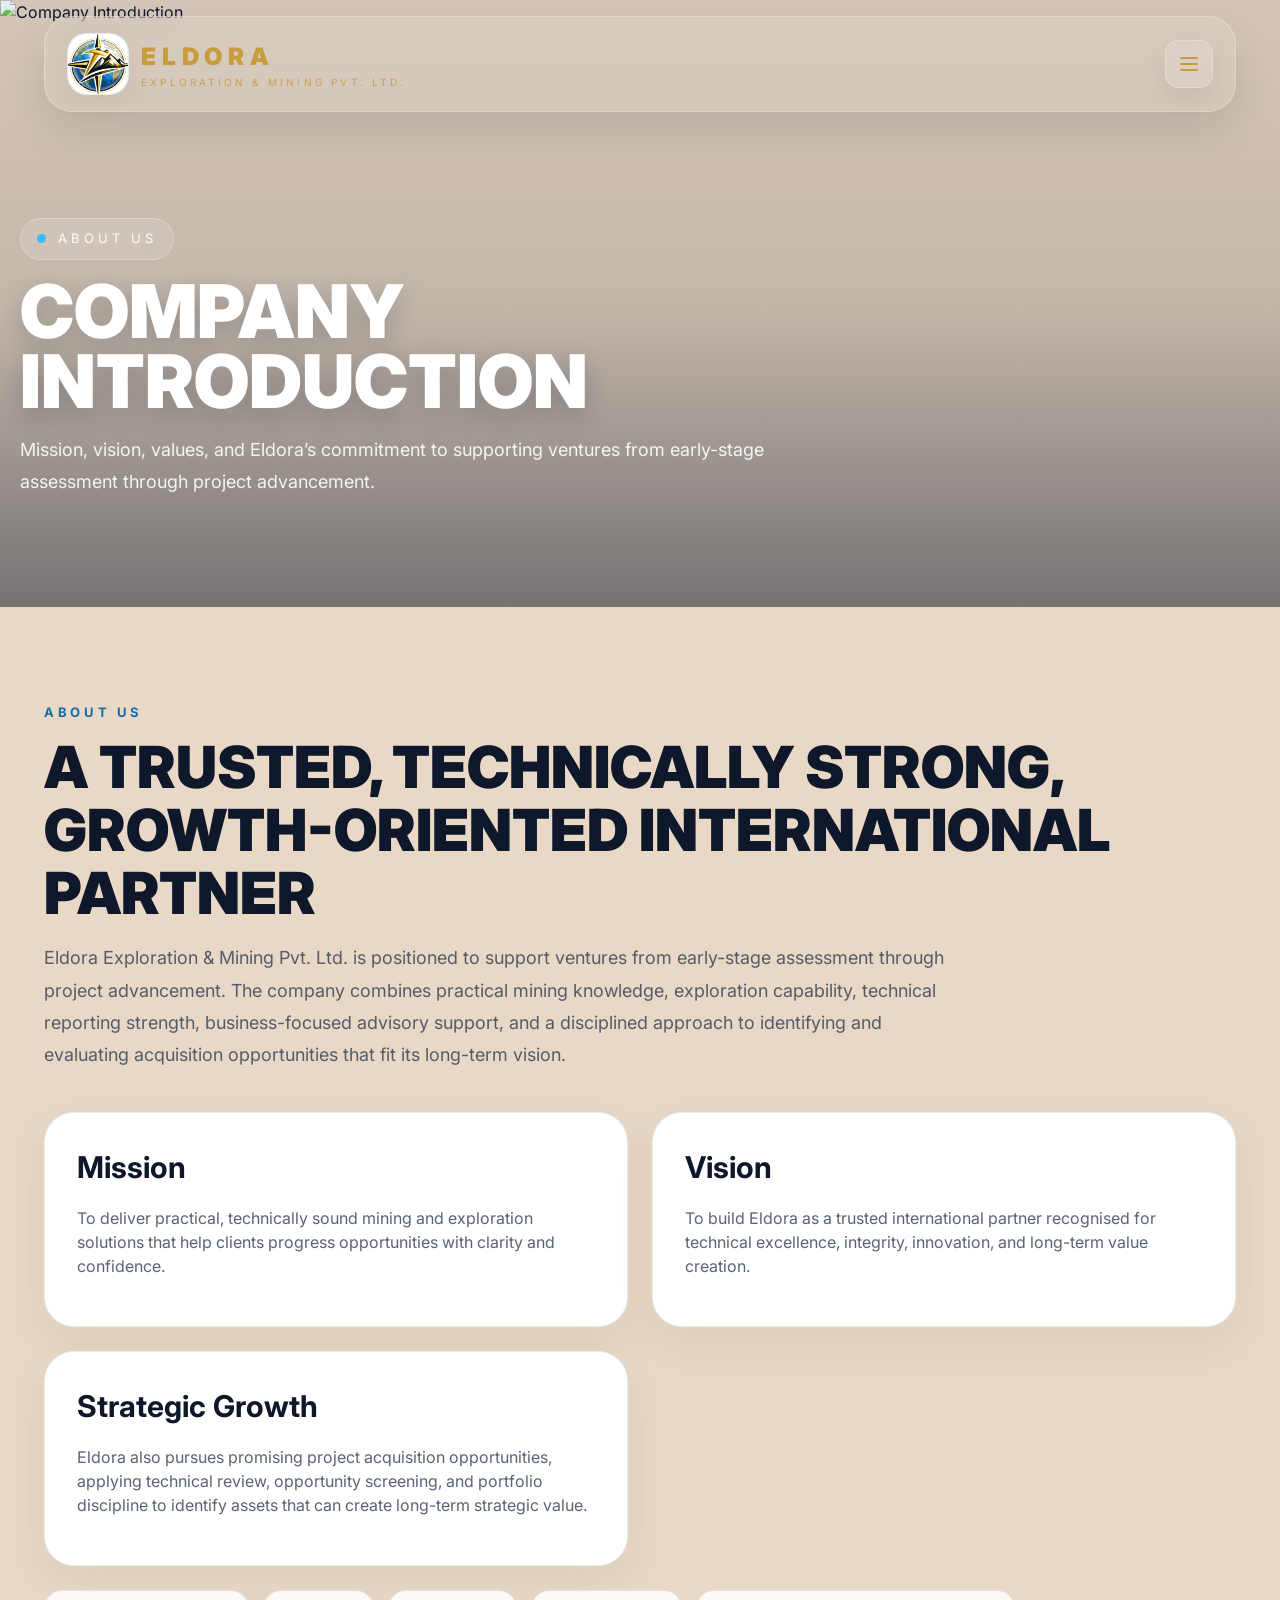
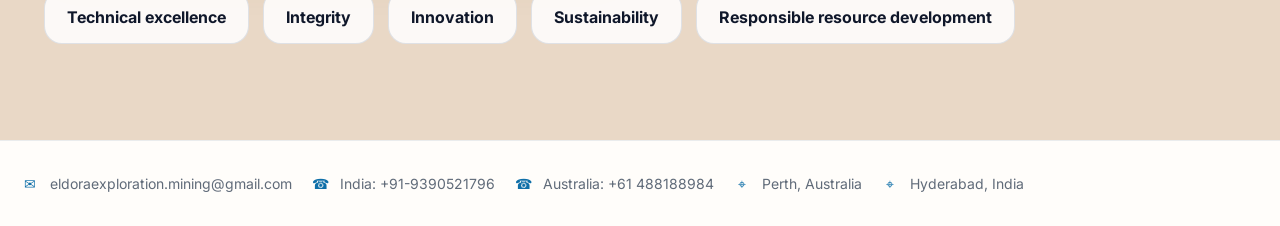
==== about.html @ e1c599df "Add files via upload" ====
<!DOCTYPE html>

<html lang="en"><head><meta charset="utf-8"/><meta content="width=device-width, initial-scale=1" name="viewport"/><title>Eldora | About Us</title><link href="https://fonts.googleapis.com" rel="preconnect"/><link crossorigin="" href="https://fonts.gstatic.com" rel="preconnect"/><link href="https://fonts.googleapis.com/css2?family=Inter:wght@400;500;600;700;800;900&amp;display=swap" rel="stylesheet"/><link href="styles.css" rel="stylesheet"/></head><body><div class="header-wrap"><div class="container"><div class="header"><a class="brand" href="index.html"><div class="brand-icon"><img alt="Eldora logo" src="assets/eldora-logo.png"/></div><div><div class="brand-title">ELDORA</div><div class="brand-sub">Exploration &amp; Mining Pvt. Ltd.</div></div></a><nav class="nav"><a href="index.html">Home</a><a class="active" href="about.html">About Us</a><a href="services.html">Services</a><a href="projects.html">Expertise / Projects</a><a href="project-acquisition.html">Project Acquisition</a><a href="why-choose.html">Why Choose Eldora</a><a href="global-presence.html">Global Presence</a><a href="directors.html">Directors</a><a href="experience.html">Experience</a><a href="contact.html">Contact</a></nav><a class="cta-btn" href="contact.html">Contact Us</a><button aria-expanded="false" aria-label="Open menu" class="menu-toggle" type="button"><span></span><span></span><span></span></button></div><div aria-hidden="true" class="mobile-nav"><a href="index.html">Home</a><a class="active" href="about.html">About Us</a><a href="services.html">Services</a><a href="projects.html">Expertise / Projects</a><a href="project-acquisition.html">Project Acquisition</a><a href="why-choose.html">Why Choose Eldora</a><a href="global-presence.html">Global Presence</a><a href="directors.html">Directors</a><a href="experience.html">Experience</a><a href="contact.html">Contact</a><a class="mobile-cta" href="contact.html">Contact Us</a></div></div></div><section class="inner-hero"><div class="bg"><img alt="Company Introduction" src="assets/about-hero.jpg"/><div class="overlay"></div></div><div class="container content"><div class="eyebrow"><span class="eyebrow-dot"></span>About Us</div><h1>Company Introduction</h1><p>Mission, vision, values, and Eldora’s commitment to supporting ventures from early-stage assessment through project advancement.</p></div></section><section class="section alt"><div class="container"><div class="page-title"><div class="eyebrow2">About Us</div><h2>A Trusted, Technically Strong, Growth-Oriented International Partner</h2><p>Eldora Exploration &amp; Mining Pvt. Ltd. is positioned to support ventures from early-stage assessment through project advancement. The company combines practical mining knowledge, exploration capability, technical reporting strength, business-focused advisory support, and a disciplined approach to identifying and evaluating acquisition opportunities that fit its long-term vision.</p></div><div class="grid-2"><div class="card pad"><h3>Mission</h3><p class="muted">To deliver practical, technically sound mining and exploration solutions that help clients progress opportunities with clarity and confidence.</p></div><div class="card pad"><h3>Vision</h3><p class="muted">To build Eldora as a trusted international partner recognised for technical excellence, integrity, innovation, and long-term value creation.</p></div><div class="card pad"><h3>Strategic Growth</h3><p class="muted">Eldora also pursues promising project acquisition opportunities, applying technical review, opportunity screening, and portfolio discipline to identify assets that can create long-term strategic value.</p></div></div><div class="btn-row" style="margin-top:24px"><span class="btn-outline">Technical excellence</span><span class="btn-outline">Integrity</span><span class="btn-outline">Innovation</span><span class="btn-outline">Sustainability</span><span class="btn-outline">Responsible resource development</span></div></div></section><footer class="footer"><div class="container footer-row"><div class="footer-contact"><span class="icon-line"><span class="icon">✉</span><span>eldoraexploration.mining@gmail.com</span></span><span class="icon-line"><span class="icon">☎</span><span>India: +91-9390521796</span></span><span class="icon-line"><span class="icon">☎</span><span>Australia: +61 488188984</span></span><span class="icon-line"><span class="icon">⌖</span><span>Perth, Australia</span></span><span class="icon-line"><span class="icon">⌖</span><span>Hyderabad, India</span></span></div></div></footer><script src="script.js"></script></body></html>
---- styles.css ----
:root{--bg:#060606;--card:#111111;--muted:rgba(255,255,255,.72);--muted2:rgba(255,255,255,.58);--orange:#f97316;--border:rgba(255,255,255,.10);--white:#fff;--light:#f4f4f4;--blue:#0a7bd0}*{box-sizing:border-box}html,body{margin:0;padding:0;font-family:Inter,Arial,sans-serif;background:var(--bg);color:#fff}body{line-height:1.5}a{text-decoration:none;color:inherit}button{font:inherit}.container{max-width:1240px;margin:0 auto;padding:0 24px}.header-wrap{position:fixed;inset:0 0 auto 0;z-index:50;padding-top:16px}.header{display:flex;align-items:center;justify-content:space-between;gap:18px;padding:16px 22px;border:1px solid var(--border);background:rgba(255,255,255,.08);backdrop-filter:blur(14px);border-radius:28px;box-shadow:0 25px 60px rgba(0,0,0,.35)}.brand{display:flex;align-items:center;gap:12px}.brand-icon{width:54px;height:54px;border-radius:18px;border:1px solid rgba(255,255,255,.15);background:#fff;padding:5px;display:flex;align-items:center;justify-content:center;overflow:hidden;box-shadow:0 8px 24px rgba(0,0,0,.18)}.brand-icon img{width:100%;height:100%;object-fit:contain;transform:scale(1.48);transform-origin:center center}.brand-title{font-weight:900;letter-spacing:.24em;font-size:20px}.brand-sub{font-size:10px;letter-spacing:.32em;text-transform:uppercase;color:rgba(255,255,255,.6)}.nav{display:flex;gap:18px;flex-wrap:wrap}.nav a{font-size:14px;color:rgba(255,255,255,.82)}.nav a.active,.nav a:hover{color:var(--orange)}.cta-btn,.btn,.btn-outline{display:inline-flex;align-items:center;justify-content:center;border-radius:18px;padding:14px 22px;border:1px solid transparent;font-weight:700}.cta-btn,.btn{background:var(--orange);color:#fff}.btn-outline{background:rgba(255,255,255,.08);border-color:rgba(255,255,255,.15);color:#fff}.btn-row{display:flex;gap:14px;flex-wrap:wrap}.hero{position:relative;min-height:100vh;overflow:hidden;padding-top:96px}.hero-slide{position:absolute;inset:0;opacity:0;transition:opacity .5s}.hero-slide.active{opacity:1}.hero-slide img{width:100%;height:100%;object-fit:cover;filter:brightness(1.08) contrast(1.08) saturate(1.08)}.hero-overlay{position:absolute;inset:0;background:linear-gradient(to bottom,rgba(0,0,0,.10),rgba(0,0,0,.24) 28%,rgba(0,0,0,.42) 60%,rgba(5,5,5,.78))}.hero-overlay2{position:absolute;inset:0;background:linear-gradient(90deg,rgba(0,0,0,.26),rgba(0,0,0,.06),rgba(0,0,0,.22))}.hero-content{position:relative;z-index:2;display:flex;min-height:calc(100vh - 96px);flex-direction:column;justify-content:center;padding-top:72px;padding-bottom:40px}.hero-content .eyebrow{align-self:flex-start}.eyebrow{display:inline-flex;align-items:center;gap:10px;width:fit-content;max-width:max-content;border:1px solid rgba(255,255,255,.12);background:rgba(255,255,255,.08);backdrop-filter:blur(10px);border-radius:999px;padding:8px 12px;font-size:11px;letter-spacing:.34em;text-transform:uppercase;color:rgba(255,255,255,.78)}.eyebrow-dot{width:8px;height:8px;border-radius:999px;background:var(--orange);display:inline-block}.hero h1{margin:18px 0 0;font-size:clamp(44px,7vw,80px);line-height:.96;font-weight:900;text-transform:uppercase;letter-spacing:-.03em;max-width:920px}.hero h1 .accent{display:inline-block;background:var(--orange);padding:10px 20px;box-shadow:0 22px 48px rgba(249,115,22,.32);margin-top:14px}.hero p{max-width:760px;font-size:18px;line-height:1.8;color:rgba(255,255,255,.84)}.hero-thumbs{position:absolute;right:24px;bottom:32px;display:flex;gap:12px;flex-wrap:wrap;justify-content:flex-end;max-width:min(100%,500px);margin-top:0}.thumb{position:relative;width:150px;height:94px;border-radius:18px;overflow:hidden;border:1px solid rgba(255,255,255,.12);background:transparent;padding:0;cursor:pointer}.thumb.active{border-color:var(--orange);box-shadow:0 16px 40px rgba(249,115,22,.25)}.thumb img{width:100%;height:100%;object-fit:cover;filter:brightness(1.08) contrast(1.08) saturate(1.1)}.thumb::after{content:'';position:absolute;inset:0;background:rgba(0,0,0,.12)}.thumb span{position:absolute;left:8px;right:8px;bottom:8px;font-size:10px;letter-spacing:.2em;text-transform:uppercase;color:#fff;text-align:left;z-index:1}.section{padding:96px 0}.section.alt{background:#080808}.inner-hero{position:relative;padding-top:128px;overflow:hidden}.inner-hero .bg{position:absolute;inset:0}.inner-hero .bg img{width:100%;height:100%;object-fit:cover;filter:brightness(1.05) contrast(1.05)}.inner-hero .overlay{position:absolute;inset:0;background:linear-gradient(to bottom,rgba(0,0,0,.22),rgba(0,0,0,.48),rgba(5,5,5,.96))}.inner-hero .content{position:relative;z-index:2;padding:90px 0}.inner-hero h1{font-size:clamp(40px,6vw,74px);line-height:.95;font-weight:900;text-transform:uppercase;margin:16px 0 0;max-width:900px}.inner-hero p{max-width:800px;color:rgba(255,255,255,.84);font-size:18px;line-height:1.8}.page-title{margin-bottom:40px}.page-title .eyebrow2{font-size:13px;letter-spacing:.28em;text-transform:uppercase;color:var(--orange);font-weight:700;margin-bottom:14px}.page-title h2{font-size:clamp(34px,5vw,58px);text-transform:uppercase;line-height:1.08;margin:0 0 12px;font-weight:900}.page-title p{max-width:900px;color:var(--muted);font-size:18px;line-height:1.8}.card{background:var(--card);border:1px solid var(--border);border-radius:30px;box-shadow:0 20px 50px rgba(0,0,0,.2)}.card.pad{padding:32px}.card h3{margin:0 0 10px;font-size:30px}.muted{color:var(--muted)} .muted2{color:var(--muted2)}.grid-2{display:grid;grid-template-columns:1fr 1fr;gap:24px}.grid-3{display:grid;grid-template-columns:repeat(3,1fr);gap:24px}.grid-4{display:grid;grid-template-columns:repeat(4,1fr);gap:16px}.grid-2-1{display:grid;grid-template-columns:.95fr 1.05fr;gap:32px}.service-list{display:grid;grid-template-columns:repeat(3,1fr);gap:16px;margin-top:24px}.service-item,.small-box,.contact-box{background:rgba(255,255,255,.03);border:1px solid var(--border);border-radius:24px;padding:20px}.service-item h5,.small-box h5{margin:0 0 8px;font-size:16px}.service-item p,.small-box p{margin:0;color:var(--muted2);font-size:14px;line-height:1.8}.logo-badge{display:inline-flex;width:58px;height:58px;align-items:center;justify-content:center;overflow:hidden;border-radius:18px;border:1px solid rgba(255,255,255,.18);background:#fff;padding:7px;box-shadow:0 10px 26px rgba(0,0,0,.22);margin-bottom:18px}.logo-badge img{width:100%;height:100%;object-fit:contain;transform:scale(1.28);transform-origin:center center}.director-photo{width:220px;height:220px;border-radius:999px;overflow:hidden;margin:0 auto 24px;border:4px solid rgba(255,255,255,.12);box-shadow:0 16px 36px rgba(0,0,0,.28);background:#0b0b0b}.director-photo img{width:100%;height:100%}.director-photo.vivek img{object-fit:contain;padding:10px;background:#0b0b0b}.director-photo.rakhi img{object-fit:cover;object-position:top}.icon-line{display:flex;align-items:flex-start;gap:10px}.icon{display:inline-flex;align-items:center;justify-content:center;width:20px;flex:0 0 20px;color:var(--orange)}.footer{border-top:1px solid var(--border);background:rgba(0,0,0,.85)}.footer-row{display:flex;flex-wrap:wrap;gap:24px;justify-content:space-between;align-items:center;padding:32px 0}.footer-links{display:flex;flex-wrap:wrap;gap:18px;font-size:14px;color:rgba(255,255,255,.74)}.footer-contact{display:flex;flex-wrap:wrap;gap:18px;font-size:14px;color:rgba(255,255,255,.74)}.light-section{background:#f4f4f4;color:#000}.light-box{background:rgba(0,0,0,.03);border:1px solid rgba(0,0,0,.10);border-radius:24px;padding:20px}.map-embed{overflow:hidden;border-radius:30px;border:1px solid rgba(0,0,0,.08);box-shadow:0 20px 50px rgba(0,0,0,.08);background:#fff}.map-embed iframe{width:100%;height:420px;border:0}@media (max-width:1024px){.nav{display:none}.grid-4,.grid-3,.grid-2,.grid-2-1,.service-list{grid-template-columns:1fr 1fr}.header{padding:14px 16px}.brand-title{font-size:18px}}@media (max-width:700px){.container{padding:0 16px}.grid-4,.grid-3,.grid-2,.grid-2-1,.service-list{grid-template-columns:1fr}.hero{padding-top:92px}.hero-content{padding-top:24px;padding-bottom:24px}.hero h1{font-size:42px}.hero p,.inner-hero p,.page-title p{font-size:16px}.hero-thumbs{position:static;max-width:none;margin-top:28px;justify-content:flex-start}.footer-row{align-items:flex-start}.footer-links,.footer-contact{flex-direction:column;gap:10px}}

/* Hamburger menu controls */
.menu-toggle{
  display:inline-flex !important;
  width:48px;
  height:48px;
  border-radius:14px;
  border:1px solid rgba(255,255,255,.15);
  background:rgba(255,255,255,.10);
  align-items:center;
  justify-content:center;
  gap:4px;
  cursor:pointer;
  flex-direction:column;
  box-shadow:0 10px 24px rgba(0,0,0,.18);
}
.menu-toggle span{
  display:block;
  width:18px;
  height:2px;
  border-radius:999px;
  background:#fff;
}
.nav{
  display:none !important;
}
.cta-btn{
  display:none !important;
}
.header{
  flex-wrap:nowrap;
}

.mobile-nav{
  display:none;
  margin-top:14px;
  padding:14px;
  border:1px solid rgba(255,255,255,.10);
  background:#0c0c0cf2;
  backdrop-filter:blur(10px);
  border-radius:24px;
  box-shadow:0 20px 50px rgba(0,0,0,.28);
  flex-direction:column;
  gap:10px;
  max-height:calc(100vh - 130px) !important;
  overflow-y:auto !important;
  overflow-x:hidden !important;
  -webkit-overflow-scrolling:touch;
  scrollbar-width:thin;
}
.mobile-nav a{
  display:block;
  padding:12px 14px;
  border-radius:14px;
  border:1px solid rgba(255,255,255,.08);
  background:rgba(255,255,255,.03);
  font-size:14px;
  color:rgba(255,255,255,.85);
}
.mobile-nav a.active{
  border-color:rgba(249,115,22,.35);
  background:rgba(249,115,22,.10);
  color:#fdba74;
}
.mobile-nav .mobile-cta{
  background:#f97316;
  border-color:transparent;
  color:#fff;
  text-align:center;
  font-weight:700;
}
.header-wrap.mobile-open .mobile-nav{
  display:flex !important;
}
.mobile-nav::-webkit-scrollbar{
  width:8px;
}
.mobile-nav::-webkit-scrollbar-track{
  background:rgba(255,255,255,0.06);
  border-radius:999px;
}
.mobile-nav::-webkit-scrollbar-thumb{
  background:rgba(249,115,22,0.75);
  border-radius:999px;
}
.mobile-nav::-webkit-scrollbar-thumb:hover{
  background:rgba(249,115,22,0.95);
}

/* Contact form sequence fix */
.contact-form .form-grid,
.form-grid{
  display:grid;
  grid-template-columns:1fr !important;
  gap:16px;
}
.contact-form .field-group,
.contact-form .field-group-full,
.field-group,
.field-group-full{
  grid-column:1 / -1 !important;
}
.contact-form .submit-btn,
.submit-btn{
  margin-top:18px;
}

/* === Theme-only light corporate update === */
:root{
  --bg:#efe6dc;
  --card:#fffdfa;
  --muted:rgba(51,65,85,.82);
  --muted2:rgba(71,85,105,.74);
  --orange:#0f6fa8; /* blue accent */
  --border:rgba(148,163,184,.20);
  --light:#f7f2eb;
  --blue:#0f6fa8;
}
html,body{
  background:var(--bg);
  color:#0f172a;
}
.header{
  border:1px solid rgba(255,255,255,.24);
  background:rgba(255,255,255,.10);
  backdrop-filter:blur(18px);
  box-shadow:0 18px 42px rgba(15,23,42,.10);
}
.brand-sub{color:rgba(71,85,105,.78)}
.hero h1 .accent{box-shadow:0 22px 48px rgba(15,111,168,.26)}
.thumb.active{box-shadow:0 16px 40px rgba(15,111,168,.22)}
.section{background:transparent}
.section.alt{background:#f4ede5}
.page-title p,.muted{color:rgba(51,65,85,.82)}
.muted2,.service-item p,.small-box p{color:rgba(71,85,105,.74)}
.page-title .eyebrow2,.icon{color:var(--orange)}
.card{
  background:var(--card);
  border-color:var(--border);
  box-shadow:0 16px 40px rgba(114,91,69,.08);
}
.contact-box,.service-item,.small-box{
  background:#fbf7f2;
  border-color:var(--border);
}
.contact-box{color:#334155}
.footer{
  border-top:1px solid var(--border);
  background:#fffdfa;
}
.footer-links,.footer-contact{color:rgba(51,65,85,.78)}
.footer-links a:hover,.footer-links a.active{color:var(--orange)}
.brand-icon{
  border-color:rgba(148,163,184,.24);
  box-shadow:0 8px 24px rgba(114,91,69,.10);
}
.light-section{
  background:#f4ede5;
  color:#0f172a;
}
.light-box{
  background:#fbf7f2;
  border-color:rgba(148,163,184,.18);
}
.map-embed{
  border-color:rgba(148,163,184,.18);
  box-shadow:0 16px 40px rgba(114,91,69,.08);
}
.btn{
  background:var(--orange);
  color:#fff;
}
.btn:hover,.cta-btn:hover{background:#0c628f}
.btn-outline{
  background:rgba(255,255,255,.85);
  border-color:rgba(148,163,184,.28);
  color:#0f172a;
}
.hero .btn-outline,
.inner-hero .btn-outline{
  background:rgba(255,255,255,.10);
  border-color:rgba(255,255,255,.20);
  color:#fff;
}
.nav a{color:rgba(30,41,59,.82)}
.nav a.active,.nav a:hover{color:var(--orange)}
.menu-toggle{
  border:1px solid rgba(255,255,255,.24);
  background:rgba(255,255,255,.12);
  box-shadow:0 10px 24px rgba(15,23,42,.08);
}
.menu-toggle span{background:#fff}
.mobile-nav{
  border:1px solid rgba(255,255,255,.24);
  background:rgba(255,255,255,.14);
  backdrop-filter:blur(18px);
  box-shadow:0 20px 50px rgba(15,23,42,.10);
}
.mobile-nav a{
  border:1px solid rgba(148,163,184,.18);
  background:rgba(255,255,255,.68);
  color:#334155;
}
.mobile-nav a.active{
  border-color:rgba(15,111,168,.28);
  background:rgba(15,111,168,.10);
  color:var(--orange);
}
.mobile-nav .mobile-cta{
  background:var(--orange);
  color:#fff;
}
.mobile-nav::-webkit-scrollbar-track{background:rgba(148,163,184,.15)}
.mobile-nav::-webkit-scrollbar-thumb{background:rgba(15,111,168,.72)}
.mobile-nav::-webkit-scrollbar-thumb:hover{background:rgba(15,111,168,.9)}
/* Keep small home-page capability text strong */
.grid-4 .contact-box,
.grid-4 .contact-box *{
  color:#334155;
}



/* === Inner-page title banner visibility fix === */
.inner-hero .bg img{
  filter: brightness(1.18) contrast(1.05) saturate(1.04) !important;
}
.inner-hero .overlay{
  background: linear-gradient(
    to bottom,
    rgba(15,23,42,.08),
    rgba(15,23,42,.16),
    rgba(15,23,42,.52)
  ) !important;
}
.inner-hero .eyebrow{
  color: rgba(255,255,255,.94) !important;
  border-color: rgba(255,255,255,.26) !important;
  background: rgba(255,255,255,.14) !important;
}
.inner-hero .eyebrow-dot{
  background: #38bdf8 !important;
}
.inner-hero h1{
  color: #ffffff !important;
  text-shadow: 0 8px 24px rgba(15,23,42,.22);
}
.inner-hero p{
  color: rgba(255,255,255,.90) !important;
}



/* === Homepage hero visibility fix to match inner-page title banners === */
.hero-slide img{
  filter: brightness(1.18) contrast(1.05) saturate(1.04) !important;
}
.hero-overlay{
  background: linear-gradient(
    to bottom,
    rgba(15,23,42,.08),
    rgba(15,23,42,.16) 28%,
    rgba(15,23,42,.34) 60%,
    rgba(15,23,42,.58)
  ) !important;
}
.hero-overlay2{
  background: linear-gradient(
    90deg,
    rgba(15,23,42,.18),
    rgba(15,23,42,.04),
    rgba(15,23,42,.14)
  ) !important;
}
.hero .eyebrow{
  color: rgba(255,255,255,.94) !important;
  border-color: rgba(255,255,255,.26) !important;
  background: rgba(255,255,255,.14) !important;
}
.hero .eyebrow-dot{
  background: #38bdf8 !important;
}
.hero h1{
  color: #ffffff !important;
  text-shadow: 0 8px 24px rgba(15,23,42,.22);
}
.hero p{
  color: rgba(255,255,255,.90) !important;
}



/* === Restore white cards/panels while keeping darker ivory page backgrounds === */
.card,
.contact-box,
.service-item,
.small-box,
.light-box{
  background:#fff !important;
}

.contact-box,
.service-item,
.small-box,
.light-box,
.card{
  border-color: var(--border) !important;
}

/* === Inner card blue treatment (cards inside cards only) === */
.card .service-item,
.card .small-box,
.card .contact-box,
.card .light-box{
  background:#eaf4fb !important;
  border-color:#c7dceb !important;
}

.card .service-item h5,
.card .small-box h5,
.card .contact-box h5,
.card .light-box h5{
  color:#0f172a !important;
}

.card .service-item p,
.card .small-box p,
.card .contact-box p,
.card .light-box p,
.card .service-item .muted,
.card .small-box .muted,
.card .contact-box .muted,
.card .light-box .muted{
  color:#475569 !important;
}

/* === Inner blue cards: white text === */
.card .service-item,
.card .small-box,
.card .contact-box,
.card .light-box{
  background:#2f6f9f !important;
  border-color:#2a638e !important;
}

.card .service-item h5,
.card .small-box h5,
.card .contact-box h5,
.card .light-box h5,
.card .service-item p,
.card .small-box p,
.card .contact-box p,
.card .light-box p,
.card .service-item .muted,
.card .small-box .muted,
.card .contact-box .muted,
.card .light-box .muted,
.card .service-item,
.card .small-box,
.card .contact-box,
.card .light-box{
  color:#ffffff !important;
}

/* === Revert inner cards back to black-and-white === */
.card .service-item,
.card .small-box,
.card .contact-box,
.card .light-box{
  background:#ffffff !important;
  border-color: var(--border) !important;
  color:#0f172a !important;
}

.card .service-item h5,
.card .small-box h5,
.card .contact-box h5,
.card .light-box h5{
  color:#0f172a !important;
}

.card .service-item p,
.card .small-box p,
.card .contact-box p,
.card .light-box p,
.card .service-item .muted,
.card .small-box .muted,
.card .contact-box .muted,
.card .light-box .muted{
  color:#475569 !important;
}

/* === Darker ivory theme with a stronger warm-brown tint === */
:root{
  --bg:#e2d4c6;
  --light:#ebdfd2;
}

html,body{
  background:var(--bg) !important;
}

.section.alt{
  background:#e7d8c9 !important;
}

.light-section{
  background:#e7d8c9 !important;
}

/* Preserve white cards/panels while warming the page canvas only */
.card,
.contact-box,
.service-item,
.small-box,
.light-box{
  background:#ffffff !important;
}

/* === Header brand and menu gold enhancement === */
.header .brand-icon{
  width:62px !important;
  height:62px !important;
  border-radius:20px !important;
}

.header .brand-title{
  font-size:24px !important;
  color:#c89b3c !important;
}

.header .brand-sub{
  color:rgba(200,155,60,.88) !important;
}

.header .nav a{
  color:#c89b3c !important;
  font-weight:600 !important;
}

.header .nav a.active,
.header .nav a:hover{
  color:#e0b24e !important;
}

.header .menu-toggle span{
  background:#c89b3c !important;
}

/* === Hamburger menu panel grey refinement === */
.mobile-nav{
  background:rgba(107,114,128,.16) !important;
  border-color:rgba(107,114,128,.28) !important;
}

.mobile-nav a{
  background:rgba(107,114,128,.14) !important;
  border-color:rgba(107,114,128,.22) !important;
  color:#e5e7eb !important;
}

.mobile-nav a.active{
  background:rgba(15,111,168,.14) !important;
  border-color:rgba(15,111,168,.28) !important;
  color:#e0b24e !important;
}

.mobile-nav .mobile-cta{
  color:#ffffff !important;
}

.mobile-nav::-webkit-scrollbar-track{
  background:rgba(107,114,128,.18) !important;
}

/* === Hamburger menu panel darker grey refinement === */
.mobile-nav{
  background:rgba(75,85,99,.24) !important;
  border-color:rgba(75,85,99,.38) !important;
}

.mobile-nav a{
  background:rgba(75,85,99,.22) !important;
  border-color:rgba(75,85,99,.30) !important;
  color:#f3f4f6 !important;
}

.mobile-nav a.active{
  background:rgba(15,111,168,.16) !important;
  border-color:rgba(15,111,168,.30) !important;
  color:#e0b24e !important;
}

.mobile-nav .mobile-cta{
  color:#ffffff !important;
}

.mobile-nav::-webkit-scrollbar-track{
  background:rgba(75,85,99,.24) !important;
}

/* === Hamburger menu panel 80 percent grey refinement === */
.mobile-nav{
  background:rgba(55,65,81,.34) !important;
  border-color:rgba(55,65,81,.46) !important;
}

.mobile-nav a{
  background:rgba(55,65,81,.30) !important;
  border-color:rgba(55,65,81,.38) !important;
  color:#f8fafc !important;
}

.mobile-nav a.active{
  background:rgba(15,111,168,.18) !important;
  border-color:rgba(15,111,168,.34) !important;
  color:#e0b24e !important;
}

.mobile-nav .mobile-cta{
  color:#ffffff !important;
}

.mobile-nav::-webkit-scrollbar-track{
  background:rgba(55,65,81,.28) !important;
}

/* === Home hero eyebrow size increase only === */
.hero .eyebrow{
  font-size:13px !important;
  letter-spacing:.30em !important;
  padding:10px 16px !important;
  gap:12px !important;
}
.hero .eyebrow-dot{
  width:9px !important;
  height:9px !important;
}

/* === Inner-page glass title labels match home hero size === */
.inner-hero .eyebrow{
  font-size:13px !important;
  letter-spacing:.30em !important;
  padding:10px 16px !important;
  gap:12px !important;
}
.inner-hero .eyebrow-dot{
  width:9px !important;
  height:9px !important;
}

/* === Ivory theme with a touch more brown warmth only === */
:root{
  --bg:#e6d6c4 !important;
  --light:#eedccc !important;
}

html,body{
  background:var(--bg) !important;
}

.section.alt{
  background:#e9d8c6 !important;
}

.light-section{
  background:#e9d8c6 !important;
}
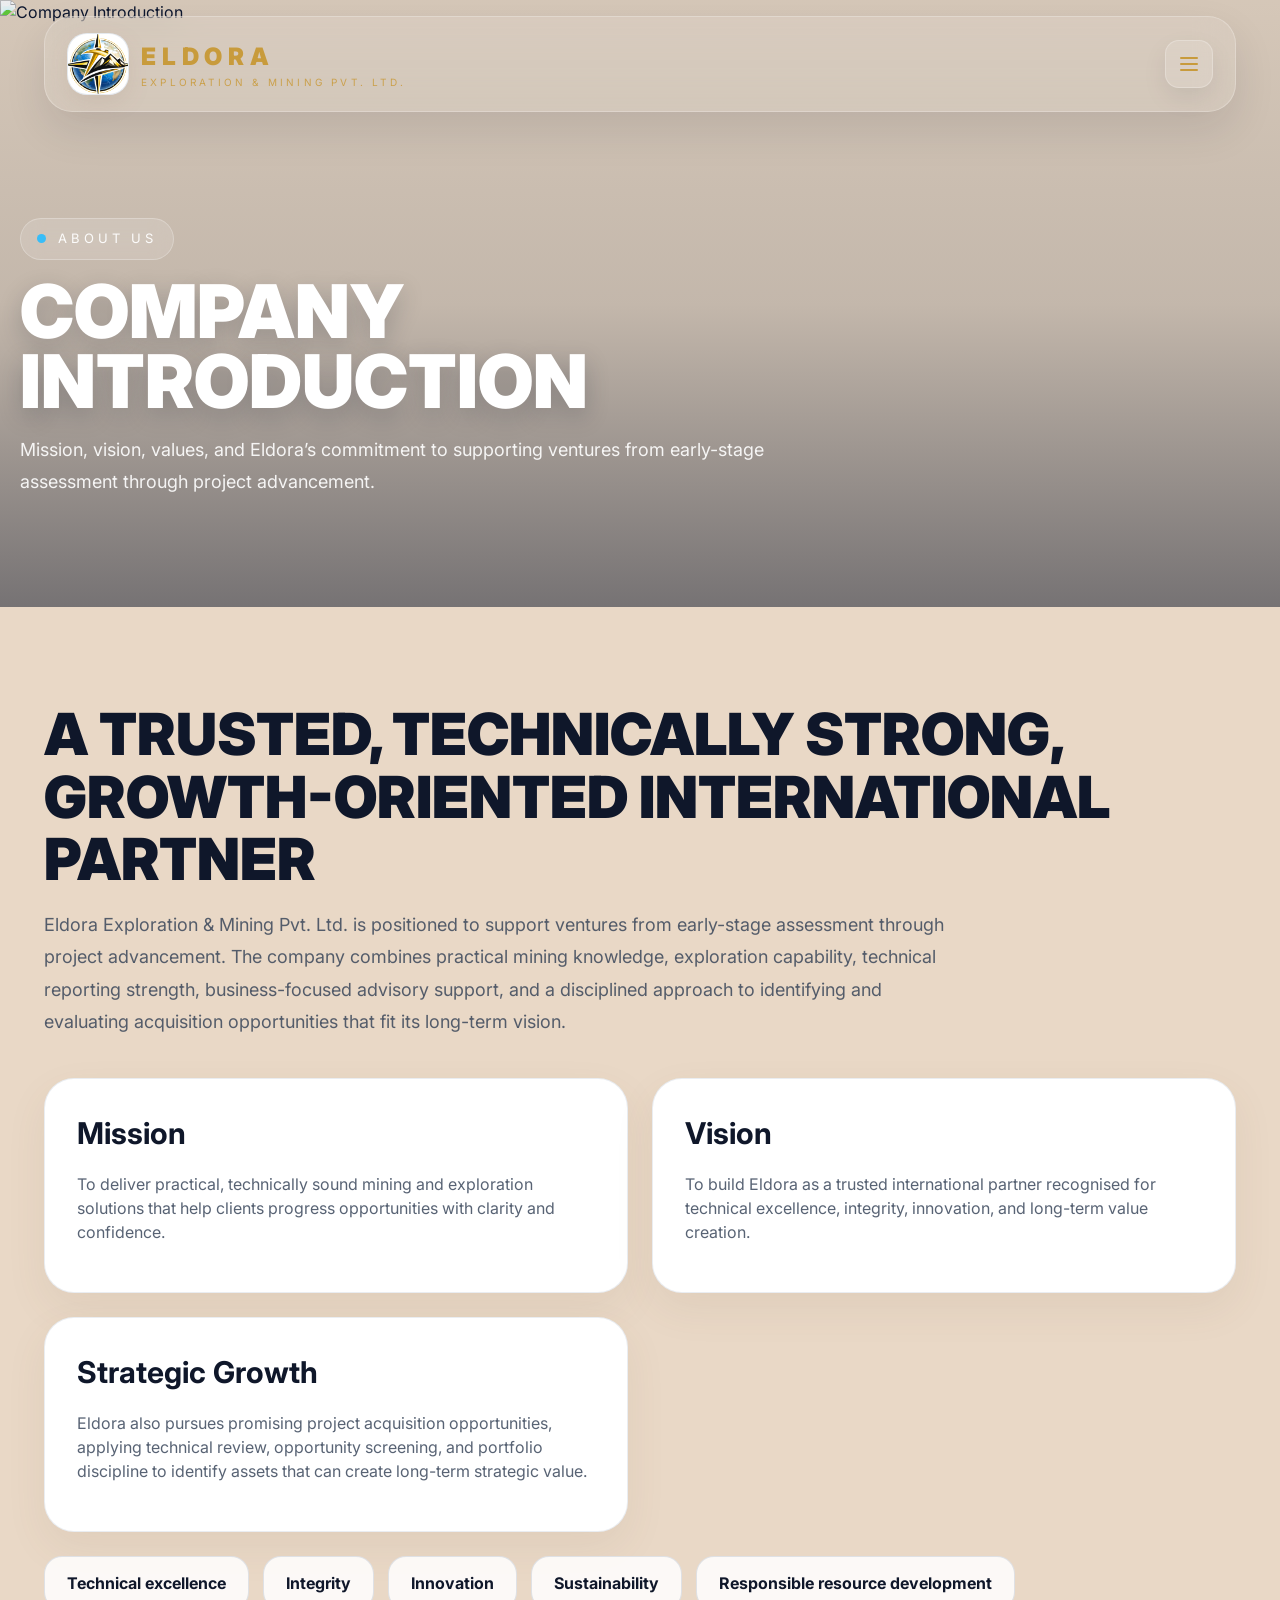
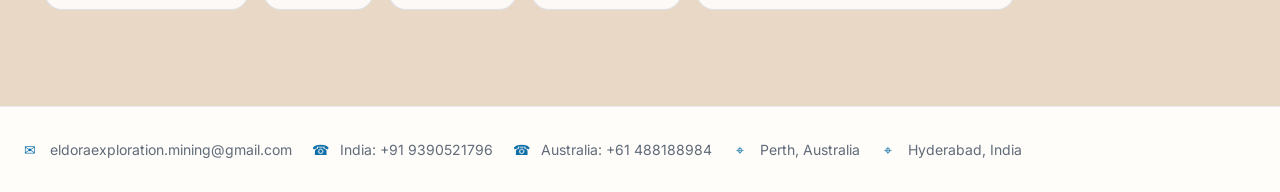
==== commit 9d10b7ff: "Add files via upload" ====
--- a/about.html
+++ b/about.html
@@ -1,3 +1,3 @@
 <!DOCTYPE html>
 
-<html lang="en"><head><meta charset="utf-8"/><meta content="width=device-width, initial-scale=1" name="viewport"/><title>Eldora | About Us</title><link href="https://fonts.googleapis.com" rel="preconnect"/><link crossorigin="" href="https://fonts.gstatic.com" rel="preconnect"/><link href="https://fonts.googleapis.com/css2?family=Inter:wght@400;500;600;700;800;900&amp;display=swap" rel="stylesheet"/><link href="styles.css" rel="stylesheet"/></head><body><div class="header-wrap"><div class="container"><div class="header"><a class="brand" href="index.html"><div class="brand-icon"><img alt="Eldora logo" src="assets/eldora-logo.png"/></div><div><div class="brand-title">ELDORA</div><div class="brand-sub">Exploration &amp; Mining Pvt. Ltd.</div></div></a><nav class="nav"><a href="index.html">Home</a><a class="active" href="about.html">About Us</a><a href="services.html">Services</a><a href="projects.html">Expertise / Projects</a><a href="project-acquisition.html">Project Acquisition</a><a href="why-choose.html">Why Choose Eldora</a><a href="global-presence.html">Global Presence</a><a href="directors.html">Directors</a><a href="experience.html">Experience</a><a href="contact.html">Contact</a></nav><a class="cta-btn" href="contact.html">Contact Us</a><button aria-expanded="false" aria-label="Open menu" class="menu-toggle" type="button"><span></span><span></span><span></span></button></div><div aria-hidden="true" class="mobile-nav"><a href="index.html">Home</a><a class="active" href="about.html">About Us</a><a href="services.html">Services</a><a href="projects.html">Expertise / Projects</a><a href="project-acquisition.html">Project Acquisition</a><a href="why-choose.html">Why Choose Eldora</a><a href="global-presence.html">Global Presence</a><a href="directors.html">Directors</a><a href="experience.html">Experience</a><a href="contact.html">Contact</a><a class="mobile-cta" href="contact.html">Contact Us</a></div></div></div><section class="inner-hero"><div class="bg"><img alt="Company Introduction" src="assets/about-hero.jpg"/><div class="overlay"></div></div><div class="container content"><div class="eyebrow"><span class="eyebrow-dot"></span>About Us</div><h1>Company Introduction</h1><p>Mission, vision, values, and Eldora’s commitment to supporting ventures from early-stage assessment through project advancement.</p></div></section><section class="section alt"><div class="container"><div class="page-title"><div class="eyebrow2">About Us</div><h2>A Trusted, Technically Strong, Growth-Oriented International Partner</h2><p>Eldora Exploration &amp; Mining Pvt. Ltd. is positioned to support ventures from early-stage assessment through project advancement. The company combines practical mining knowledge, exploration capability, technical reporting strength, business-focused advisory support, and a disciplined approach to identifying and evaluating acquisition opportunities that fit its long-term vision.</p></div><div class="grid-2"><div class="card pad"><h3>Mission</h3><p class="muted">To deliver practical, technically sound mining and exploration solutions that help clients progress opportunities with clarity and confidence.</p></div><div class="card pad"><h3>Vision</h3><p class="muted">To build Eldora as a trusted international partner recognised for technical excellence, integrity, innovation, and long-term value creation.</p></div><div class="card pad"><h3>Strategic Growth</h3><p class="muted">Eldora also pursues promising project acquisition opportunities, applying technical review, opportunity screening, and portfolio discipline to identify assets that can create long-term strategic value.</p></div></div><div class="btn-row" style="margin-top:24px"><span class="btn-outline">Technical excellence</span><span class="btn-outline">Integrity</span><span class="btn-outline">Innovation</span><span class="btn-outline">Sustainability</span><span class="btn-outline">Responsible resource development</span></div></div></section><footer class="footer"><div class="container footer-row"><div class="footer-contact"><span class="icon-line"><span class="icon">✉</span><span>eldoraexploration.mining@gmail.com</span></span><span class="icon-line"><span class="icon">☎</span><span>India: +91-9390521796</span></span><span class="icon-line"><span class="icon">☎</span><span>Australia: +61 488188984</span></span><span class="icon-line"><span class="icon">⌖</span><span>Perth, Australia</span></span><span class="icon-line"><span class="icon">⌖</span><span>Hyderabad, India</span></span></div></div></footer><script src="script.js"></script></body></html>+<html lang="en"><head><meta charset="utf-8"/><meta content="width=device-width, initial-scale=1" name="viewport"/><title>Eldora | About Us</title><link href="https://fonts.googleapis.com" rel="preconnect"/><link crossorigin="" href="https://fonts.gstatic.com" rel="preconnect"/><link href="https://fonts.googleapis.com/css2?family=Inter:wght@400;500;600;700;800;900&amp;display=swap" rel="stylesheet"/><link href="styles.css" rel="stylesheet"/></head><body><div class="header-wrap"><div class="container"><div class="header"><a class="brand" href="index.html"><div class="brand-icon"><img alt="Eldora logo" src="assets/eldora-logo.png"/></div><div><div class="brand-title">ELDORA</div><div class="brand-sub">Exploration &amp; Mining Pvt. Ltd.</div></div></a><nav class="nav"><a href="index.html">Home</a><a class="active" href="about.html">About Us</a><a href="services.html">Services</a><a href="projects.html">Expertise / Projects</a><a href="project-acquisition.html">Project Acquisition</a><a href="why-choose.html">Why Choose Eldora</a><a href="global-presence.html">Global Presence</a><a href="directors.html">Directors</a><a href="experience.html">Experience</a><a href="contact.html">Contact</a></nav><a class="cta-btn" href="contact.html">Contact Us</a><button aria-expanded="false" aria-label="Open menu" class="menu-toggle" type="button"><span></span><span></span><span></span></button></div><div aria-hidden="true" class="mobile-nav"><a href="index.html">Home</a><a class="active" href="about.html">About Us</a><a href="services.html">Services</a><a href="projects.html">Expertise / Projects</a><a href="project-acquisition.html">Project Acquisition</a><a href="why-choose.html">Why Choose Eldora</a><a href="global-presence.html">Global Presence</a><a href="directors.html">Directors</a><a href="experience.html">Experience</a><a href="contact.html">Contact</a><a class="mobile-cta" href="contact.html">Contact Us</a></div></div></div><section class="inner-hero"><div class="bg"><img alt="Company Introduction" src="assets/about-hero.jpg"/><div class="overlay"></div></div><div class="container content"><div class="eyebrow"><span class="eyebrow-dot"></span>About Us</div><h1>Company Introduction</h1><p>Mission, vision, values, and Eldora’s commitment to supporting ventures from early-stage assessment through project advancement.</p></div></section><section class="section alt"><div class="container"><div class="page-title"><h2>A Trusted, Technically Strong, Growth-Oriented International Partner</h2><p>Eldora Exploration &amp; Mining Pvt. Ltd. is positioned to support ventures from early-stage assessment through project advancement. The company combines practical mining knowledge, exploration capability, technical reporting strength, business-focused advisory support, and a disciplined approach to identifying and evaluating acquisition opportunities that fit its long-term vision.</p></div><div class="grid-2"><div class="card pad"><h3>Mission</h3><p class="muted">To deliver practical, technically sound mining and exploration solutions that help clients progress opportunities with clarity and confidence.</p></div><div class="card pad"><h3>Vision</h3><p class="muted">To build Eldora as a trusted international partner recognised for technical excellence, integrity, innovation, and long-term value creation.</p></div><div class="card pad"><h3>Strategic Growth</h3><p class="muted">Eldora also pursues promising project acquisition opportunities, applying technical review, opportunity screening, and portfolio discipline to identify assets that can create long-term strategic value.</p></div></div><div class="btn-row" style="margin-top:24px"><span class="btn-outline">Technical excellence</span><span class="btn-outline">Integrity</span><span class="btn-outline">Innovation</span><span class="btn-outline">Sustainability</span><span class="btn-outline">Responsible resource development</span></div></div></section><footer class="footer"><div class="container footer-row"><div class="footer-contact"><span class="icon-line"><span class="icon">✉</span><span>eldoraexploration.mining@gmail.com</span></span><span class="icon-line"><span class="icon">☎</span><span>India: +91-9390521796</span></span><span class="icon-line"><span class="icon">☎</span><span>Australia: +61 488188984</span></span><span class="icon-line"><span class="icon">⌖</span><span>Perth, Australia</span></span><span class="icon-line"><span class="icon">⌖</span><span>Hyderabad, India</span></span></div></div></footer><script src="script.js"></script></body></html>
